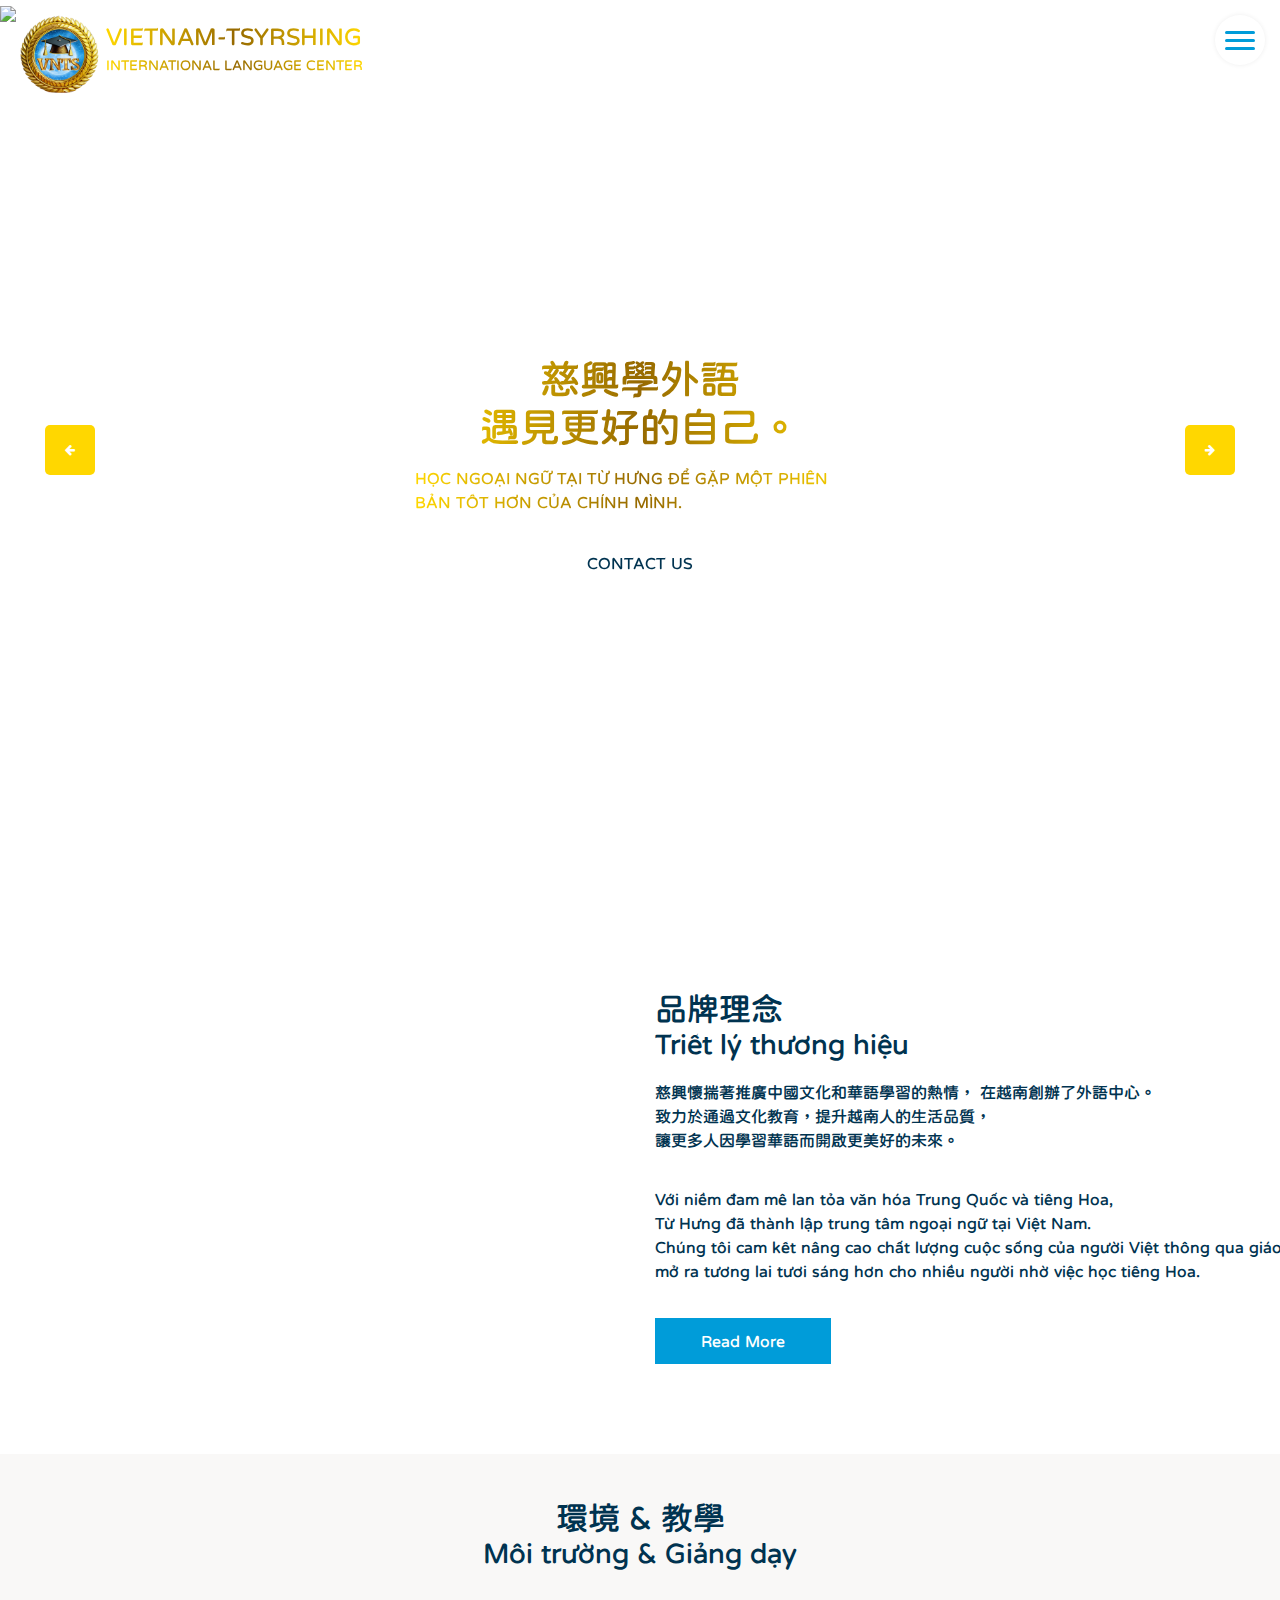
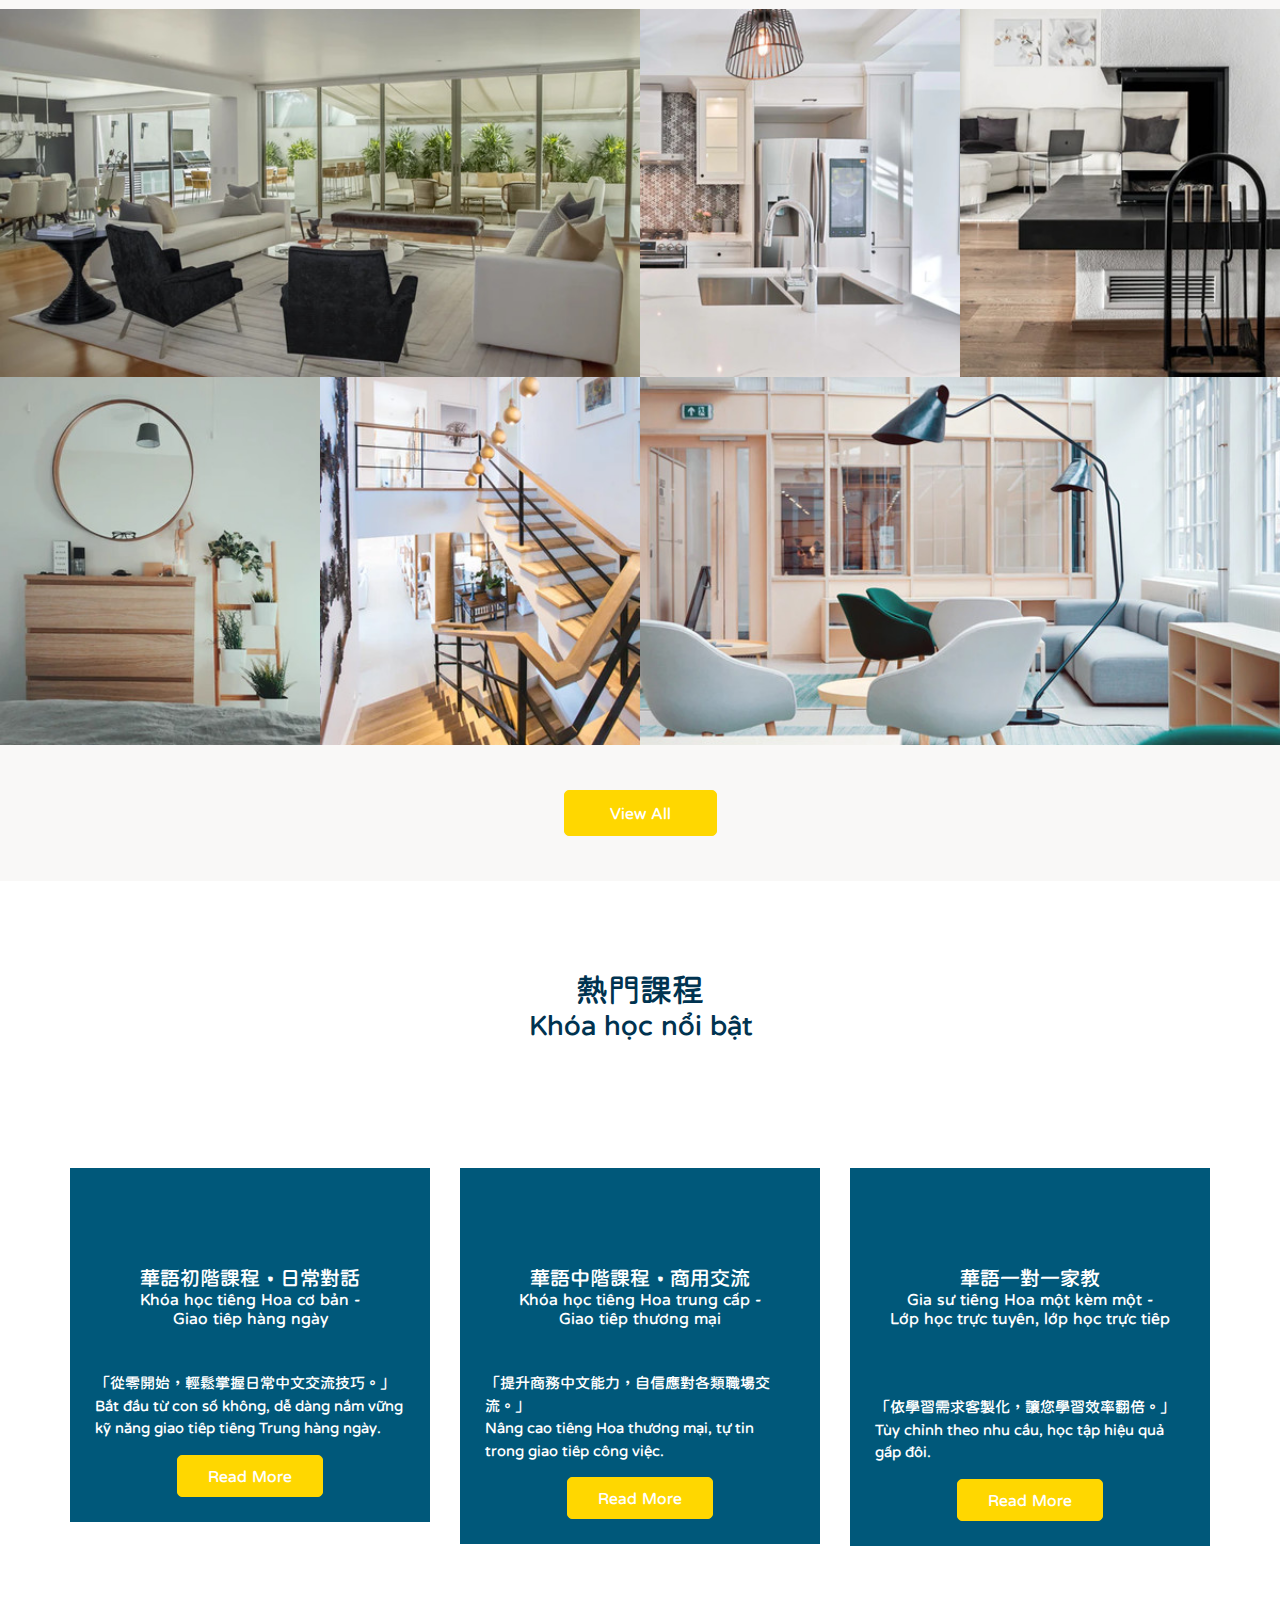
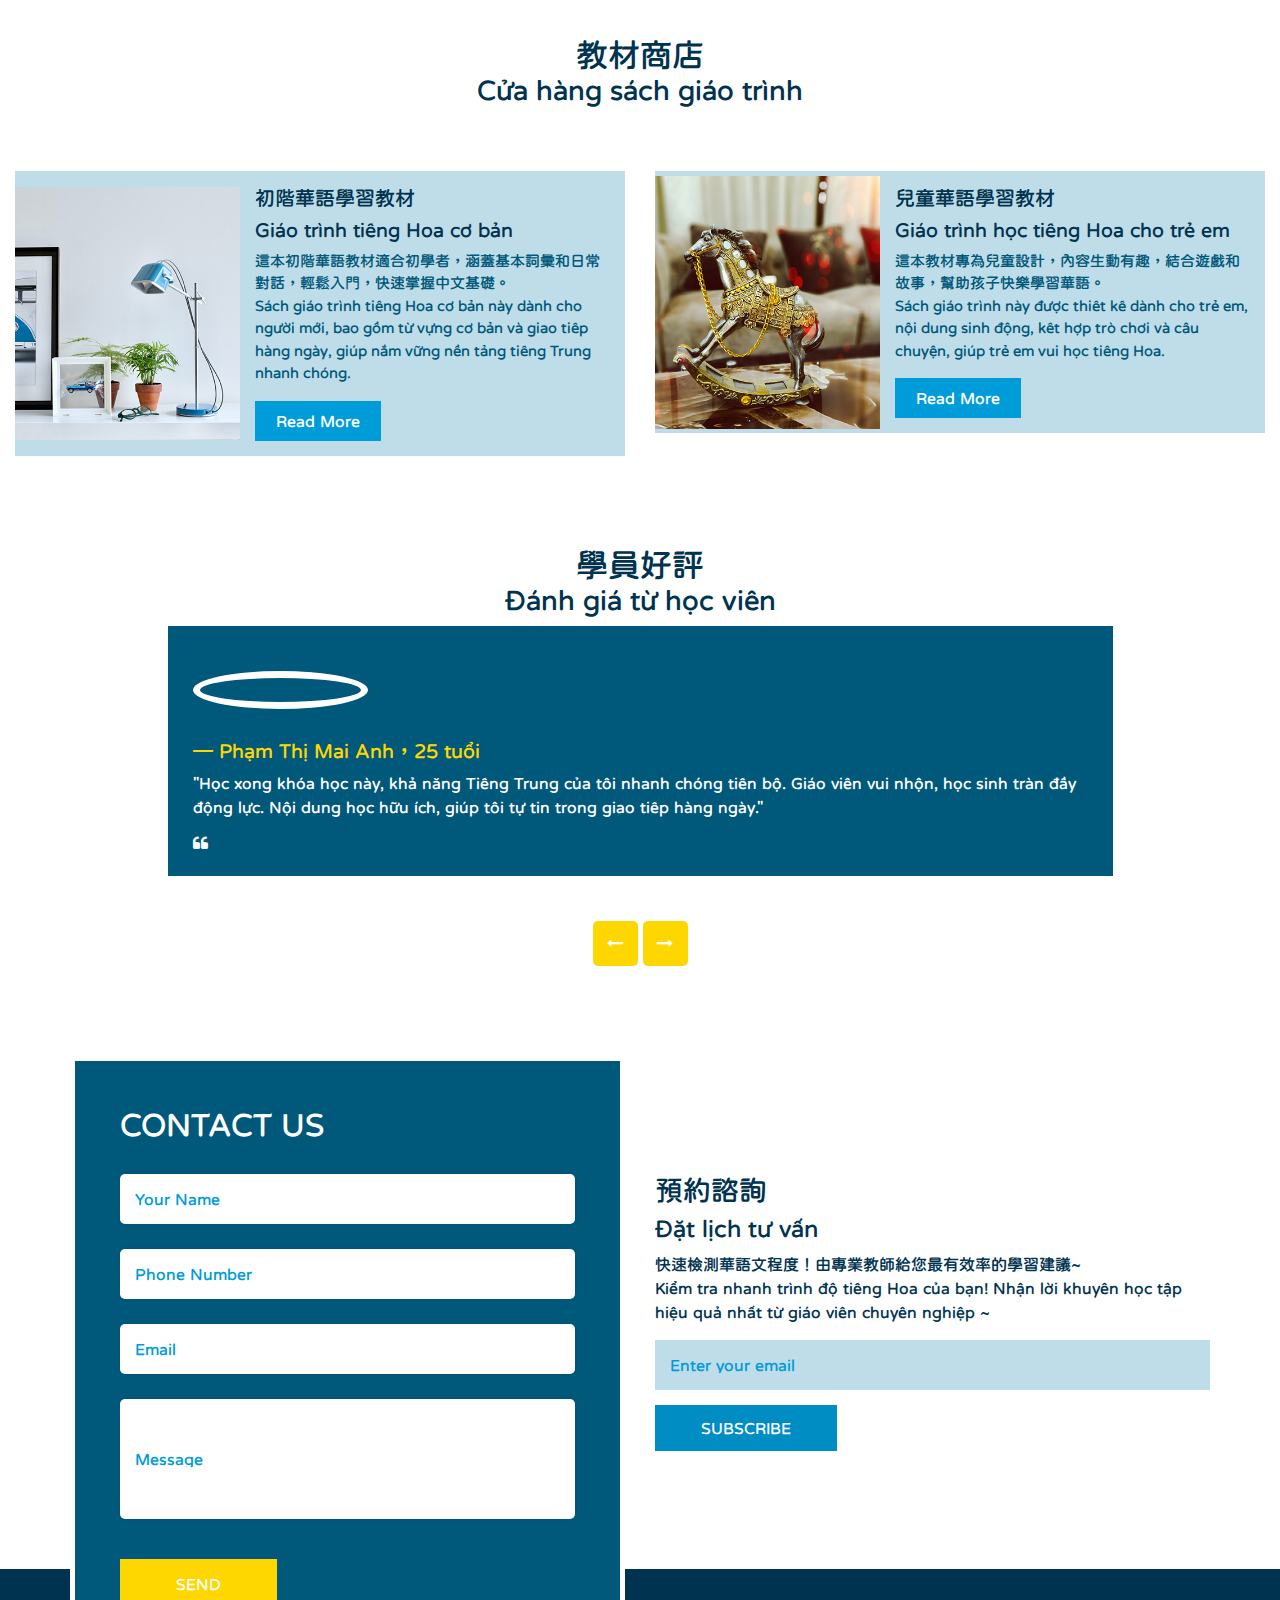
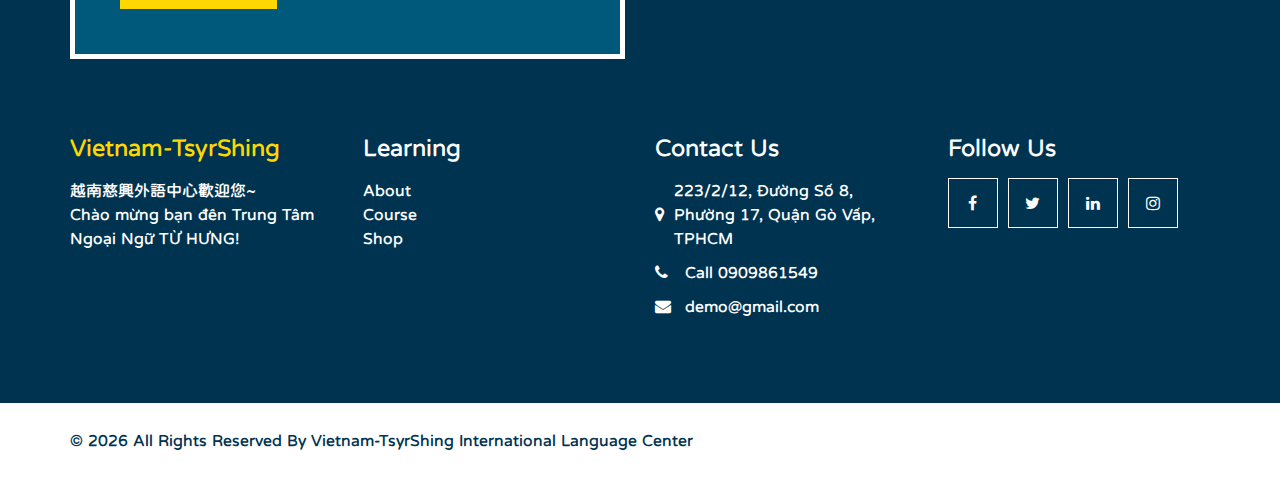
==== index.html @ bef3c36b "first version" ====
<!DOCTYPE html>
<html>

<head>
  <!-- Basic -->
  <meta charset="utf-8" />
  <meta http-equiv="X-UA-Compatible" content="IE=edge,chrome=1" />
  <!-- Mobile Metas -->
  <meta name="viewport" content="width=device-width, initial-scale=1.0" />
  <!-- Site Metas -->
  <meta name="keywords" content="" />
  <meta name="description" content="" />
  <meta name="author" content="" />
  <link rel="icon" href="img-vn/favicon.png" type="image/gif" />

  <title>Vietnam-TsyrShing</title>

  <!-- bootstrap core css -->
  <link rel="stylesheet" type="text/css" href="css/bootstrap.css" />

  <!-- fonts style -->
  <link href="https://fonts.googleapis.com/css?family=Poppins:400,600,700&display=swap" rel="stylesheet" />
  <link rel="preconnect" href="https://fonts.googleapis.com">
  <link rel="preconnect" href="https://fonts.gstatic.com" crossorigin>
  <link href="https://fonts.googleapis.com/css2?family=LXGW+WenKai+TC&display=swap" rel="stylesheet">

  <!-- lightbox Gallery-->
  <link rel="stylesheet" href="css/ekko-lightbox.css" />

  <!-- font awesome style -->
  <link href="css/font-awesome.min.css" rel="stylesheet" />
  <!-- Custom styles for this template -->
  <link href="css/style.css" rel="stylesheet" />
  <!-- responsive style -->
  <link href="css/responsive.css" rel="stylesheet" />
</head>

<body>
  <!-- header section strats -->
  <header class="header_section">
    <div class="container-fluid">
      <nav class="navbar navbar-expand-lg custom_nav-container">
          <img src="img-vn/favicon.png" style="width: 90px;">
          <div class="logo-container">
            <a class="navbar-brand gold-text" href="index.html">
              <span>
                Vietnam-TsyrShing
              </span>
              <p >International Language Center</p>
            </a>
          </div>
        <div>
          <div class="custom_menu-btn">
            <button onclick="openNav()">
              <span class="s-1"></span>
              <span class="s-2"></span>
              <span class="s-3"></span>
            </button>
            <div id="myNav" class="overlay">
              <div class="overlay-content">
                <a href="index.html">Home</a>
                <a href="about.html">About</a>
                <a href="course.html">Course</a>
                <a href="shop.html">Shop</a>
                <a href="gallery.html">Gallery</a>
              </div>
            </div>
          </div>
        </div>
      </nav>
    </div>
  </header>
  <!-- end header section -->

  <!-- slider section -->
  <section class="slider_section position-relative">
    <div id="customCarousel1" class="carousel slide" data-ride="carousel">
      <div class="carousel-inner">
        <div class="carousel-item active">
          <div class="img_container">
            <div class="img-box-fit">
              <img src="../Vietnam/img-vn/home/522.png" style="object-fit: cover;width: 100%; height: auto;position: center top;">
            </div>
          </div>
        </div>
        <div class="carousel-item">
          <div class="img_container">
            <div class="img-box-fit">
              <img src="../Vietnam/img-vn/home/Three-outstanding-people-smile-confidently-Chinese-style-background.png" style="object-fit: cover;width: 100%; height: auto;position: center top;">
            </div>
          </div>
        </div>
        <div class="carousel-item">
          <div class="img_container">
            <div class="img-box-fit">
              <img src="../Vietnam/img-vn/home/A-girl-with-open-arms-and-a-happy-smile-looking-up-at-the-sky.jpg" style="object-fit: cover;width: 100%; height: auto;position: center top;">
            </div>
          </div>
        </div>
      </div>
      <div class="carousel_btn_box">
        <a class="carousel-control-prev" href="#customCarousel1" role="button" data-slide="prev">
          <i class="fa fa-arrow-left" aria-hidden="true"></i>
          <span class="sr-only">Previous</span>
        </a>
        <a class="carousel-control-next" href="#customCarousel1" role="button" data-slide="next">
          <i class="fa fa-arrow-right" aria-hidden="true"></i>
          <span class="sr-only">Next</span>
        </a>
      </div>
    </div>
    <div class="detail-box container">
      <div class="col-md-8 col-lg-6 mx-auto">
        <div class="inner_detail-box">
          <h1 class="gold-text">
            慈興學外語 <br>
            遇見更好的自己。
          </h1>
          <p class="gold-text">
            Học ngoại ngữ tại Từ Hưng để gặp một phiên bản tốt hơn của chính mình.
          </p>
          <div>
            <a href="" class="slider-link">
              CONTACT US
            </a>
          </div>
        </div>
      </div>
    </div>
  </section>
  <!-- end slider section -->

  <!-- about section -->

  <section class="about_section layout_padding ">
    <div class="container">
      <div class="row">
        <div class="col-md-6">
          <div class="img-box">
            <img src="../Vietnam/img-vn/home/Professional-teaching-staff.jpg" alt="">
          </div>
        </div>
        <div class="col-md-6">
          <div class="detail-box">
            <div class="heading_container">
              <h2>
                品牌理念
              </h2>
              <h3 class="center">
                Triết lý thương hiệu
              </h3>
            </div>
            <p>
              慈興懷揣著推廣中國文化和華語學習的熱情， 在越南創辦了外語中心。<br>
              致力於通過文化教育，提升越南人的生活品質， <br>
              讓更多人因學習華語而開啟更美好的未來。
            </p>
            <p>
              Với niềm đam mê lan tỏa văn hóa Trung Quốc và tiếng Hoa, <br>
              Từ Hưng đã thành lập trung tâm ngoại ngữ tại Việt Nam. <br>
              Chúng tôi cam kết nâng cao chất lượng cuộc sống của người Việt thông qua giáo dục văn hóa, <br>
              mở ra tương lai tươi sáng hơn cho nhiều người nhờ việc học tiếng Hoa.
            </p>
            <a href="../Vietnam/about.html">
              Read More
            </a>
          </div>
        </div>
      </div>
    </div>
  </section>

  <!-- end about section -->

  <!-- gallery section -->

  <div class="gallery_section layout_padding2">
    <div class="container-fluid">
      <div class="heading_container heading_center">
        <h2>
          環境 & 教學
        </h2>
        <h3 class="center">
          Môi trường & Giảng dạy
        </h3>
      </div>
      <div class="row">
        <div class=" col-sm-8 col-md-6 px-0">
          <div class="img-box">
            <img src="images/g1.jpg" alt="">
            <a href="images/g1.jpg" data-toggle="lightbox" data-gallery="gallery">
              <i class="fa fa-picture-o" aria-hidden="true"></i>
            </a>
          </div>
        </div>
        <div class="col-sm-4 col-md-3 px-0">
          <div class="img-box">
            <img src="images/g2.jpg" alt="">
            <a href="images/g2.jpg" data-toggle="lightbox" data-gallery="gallery">
              <i class="fa fa-picture-o" aria-hidden="true"></i>
            </a>
          </div>
        </div>
        <div class="col-sm-6 col-md-3 px-0">
          <div class="img-box">
            <img src="images/g3.jpg" alt="">
            <a href="images/g3.jpg" data-toggle="lightbox" data-gallery="gallery">
              <i class="fa fa-picture-o" aria-hidden="true"></i>
            </a>
          </div>
        </div>
        <div class="col-sm-6 col-md-3 px-0">
          <div class="img-box">
            <img src="images/g4.jpg" alt="">
            <a href="images/g4.jpg" data-toggle="lightbox" data-gallery="gallery">
              <i class="fa fa-picture-o" aria-hidden="true"></i>
            </a>
          </div>
        </div>
        <div class="col-sm-4 col-md-3 px-0">
          <div class="img-box">
            <img src="images/g5.jpg" alt="">
            <a href="images/g5.jpg" data-toggle="lightbox" data-gallery="gallery">
              <i class="fa fa-picture-o" aria-hidden="true"></i>
            </a>
          </div>
        </div>
        <div class="col-sm-8 col-md-6 px-0">
          <div class="img-box">
            <img src="images/g6.jpg" alt="">
            <a href="images/g6.jpg" data-toggle="lightbox" data-gallery="gallery">
              <i class="fa fa-picture-o" aria-hidden="true"></i>
            </a>
          </div>
        </div>
      </div>
      <div class="btn-box">
        <a href="">
          View All
        </a>
      </div>
    </div>
  </div>

  <!-- end gallery section -->


  <!-- course section -->

  <section class="course_section layout_padding">
    <div class="container">
      <div class="heading_container heading_center">
        <h2>
          熱門課程
        </h2>
        <h3 class="center">
          Khóa học nổi bật
        </h3>
      </div>
      <div class="row">
        <div class="col-md-6 col-lg-4 mx-auto">
          <div class="box">
            <div class="img-box">
              <img src="../Vietnam/img-vn/course/first-degree-course-square.jpg" alt="">
            </div>
            <div class="detail-box">
              <h5>
                華語初階課程‧日常對話
              </h5>
              <h6>
                Khóa học tiếng Hoa cơ bản - <br>
                Giao tiếp hàng ngày
              </h6><br>
              <p>
                「從零開始，輕鬆掌握日常中文交流技巧。」<br>
                Bắt đầu từ con số không, dễ dàng nắm vững kỹ năng giao tiếp tiếng Trung hàng ngày.
              </p>
              <a href="../Vietnam/course.html">
                Read More
              </a>
            </div>
          </div>
        </div>
        <div class="col-md-6 col-lg-4 mx-auto">
          <div class="box">
            <div class="img-box">
              <img src="../Vietnam/img-vn/course/intermediate-class-square.jpg" alt="">
            </div>
            <div class="detail-box">
              <h5>
                華語中階課程‧商用交流
              </h5>
              <h6>
                Khóa học tiếng Hoa trung cấp - <br>
                Giao tiếp thương mại
              </h6><br>
              <p>
                「提升商務中文能力，自信應對各類職場交流。」<br>
                Nâng cao tiếng Hoa thương mại, tự tin trong giao tiếp công việc.
              </p>
              <a href="../Vietnam/course.html">
                Read More
              </a>
            </div>
          </div>
        </div>
        <div class="col-md-6 col-lg-4 mx-auto">
          <div class="box">
            <div class="img-box">
              <img src="../Vietnam/img-vn/course/Home-schooling-square.jpg" alt="">
            </div>
            <div class="detail-box">
              <h5>
                華語一對一家教
              </h5>
              <h6>
                Gia sư tiếng Hoa một kèm một - <br>
                Lớp học trực tuyến, lớp học trực tiếp
              </h6><br><br>
              <p>
                「依學習需求客製化，讓您學習效率翻倍。」<br>
                Tùy chỉnh theo nhu cầu, học tập hiệu quả gấp đôi.
              </p>
              <a href="../Vietnam/course.html">
                Read More
              </a>
            </div>
          </div>
        </div>
      </div>
    </div>

  </section>

  <!-- end course section -->



  <!-- shop section -->

  <section class="shop_section ">
    <div class="container-fluid">
      <div class="heading_container">
        <h2>
          教材商店
        </h2>
        <h3 class="center">
          Cửa hàng sách giáo trình
        </h3>
      </div>
      <div class="row">
        <div class="col-lg-6 ">
          <div class="box">
            <div class="img-box">
              <img src="images/b1.jpg" alt="">
            </div>
            <div class="detail-box">
              <h5>
                初階華語學習教材
              </h5>
              <h5>
                Giáo trình tiếng Hoa cơ bản
              </h5>
              <p>
                這本初階華語教材適合初學者，涵蓋基本詞彙和日常對話，輕鬆入門，快速掌握中文基礎。<br>
                Sách giáo trình tiếng Hoa cơ bản này dành cho người mới, bao gồm từ vựng cơ bản và giao tiếp hàng ngày, 
                giúp nắm vững nền tảng tiếng Trung nhanh chóng.
              </p>
              <a href="">
                Read More
              </a>
            </div>
          </div>
        </div>
        <div class="col-lg-6 ">
          <div class="box">
            <div class="img-box">
              <img src="images/b2.jpg" alt="">
            </div>
            <div class="detail-box">
              <h5>
                兒童華語學習教材
              </h5>
              <h5>
                Giáo trình học tiếng Hoa cho trẻ em
              </h5>
              <p>
                這本教材專為兒童設計，內容生動有趣，結合遊戲和故事，幫助孩子快樂學習華語。<br>
                Sách giáo trình này được thiết kế dành cho trẻ em, nội dung sinh động, 
                kết hợp trò chơi và câu chuyện, giúp trẻ em vui học tiếng Hoa.
              </p>
              <a href="">
                Read More
              </a>
            </div>
          </div>
        </div>
      </div>
    </div>
  </section>

  <!-- end shop section -->

  <!-- client section -->

  <section class="client_section layout_padding">
    <div class="container">
      <div class="heading_container">
        <h2>
          學員好評
        </h2>
        <h3 class="center">
          Đánh giá từ học viên
        </h3>
      </div>
      <div id="carouselExample2Controls" class="carousel slide" data-ride="carousel">
        <div class="carousel-inner">
          <div class="carousel-item active">
            <div class="row">
              <div class="col-md-11 col-lg-10 mx-auto">
                <div class="box">
                  <div class="img-box">
                    <img src="../Vietnam/img-vn/home/a-25-year-old-Asian-man-wearing-sunglasses-wearing-casual-shirt-side-face-slightly-looking-far-away.jpg" alt="" />
                  </div>
                  <div class="detail-box">
                    <div class="name">
                      <h6>
                        — Phạm Thị Mai Anh，25 tuổi
                      </h6>
                    </div>
                    <p>
                      "Học xong khóa học này, khả năng Tiếng Trung của tôi nhanh chóng tiến bộ. Giáo viên vui nhộn,
                      học sinh tràn đầy động lực. Nội dung học hữu ích, giúp tôi tự tin trong giao tiếp hàng ngày."
                    </p>
                    <i class="fa fa-quote-left" aria-hidden="true"></i>
                  </div>
                </div>
              </div>
            </div>
          </div>
          <div class="carousel-item">
            <div class="row">
              <div class="col-md-11 col-lg-10 mx-auto">
                <div class="box">
                  <div class="img-box">
                    <img src="../Vietnam/img-vn/home/31-year-old Asian-woman-wearing-glasses-full-body-business-image.jpg" alt="" />
                  </div>
                  <div class="detail-box">
                    <div class="name">
                      <h6>
                        — Trần Bảo Ngọc，31tuổi
                      </h6>
                    </div>
                    <p>
                      "Khóa học Tiếng Trung giúp tôi tiến bộ đáng kể. Giáo viên hài hước,tạo ra không khí học tập tích cực. 
                      Nội dung học sâu sắc và dễ hiểu,mang lại sự tự tin trong việc sử dụng Tiếng Trung hàng ngày."
                    </p>
                    <i class="fa fa-quote-left" aria-hidden="true"></i>
                  </div>
                </div>
              </div>
            </div>
          </div>
          <div class="carousel-item">
            <div class="row">
              <div class="col-md-11 col-lg-10 mx-auto">
                <div class="box">
                  <div class="img-box">
                    <img src="images/client.jpg" alt="" />
                  </div>
                  <div class="detail-box">
                    <div class="name">
                      <h6>
                        — Võ Minh Tuấn，21tuổi
                      </h6>
                    </div>
                    <p>
                      "Khóa học Tiếng Trung đã nâng cao kỹ năng ngôn ngữ của tôi. Giáo viên sống động,
                      làm cho mỗi buổi học trở nên thú vị. Nội dung học thiết thực, hỗ trợ tốt trong công việc và cuộc sống."
                    </p>
                    <i class="fa fa-quote-left" aria-hidden="true"></i>
                  </div>
                </div>
              </div>
            </div>
          </div>
        </div>
        <div class="carousel_btn-container">
          <a class="carousel-control-prev" href="#carouselExample2Controls" role="button" data-slide="prev">
            <i class="fa fa-long-arrow-left" aria-hidden="true"></i>
            <span class="sr-only">Previous</span>
          </a>
          <a class="carousel-control-next" href="#carouselExample2Controls" role="button" data-slide="next">
            <i class="fa fa-long-arrow-right" aria-hidden="true"></i>
            <span class="sr-only">Next</span>
          </a>
        </div>
      </div>
    </div>
  </section>

  <!-- end client section -->

  <!-- contact section -->
  <section class="contact_section  ">
    <div class="container">
      <div class="row">
        <div class="col-md-7 col-lg-6 ">
          <div class="form_container">
            <div class="heading_container ">
              <h2>
                Contact Us
              </h2>
            </div>
            <form action="">
              <div>
                <input type="text" placeholder="Your Name" />
              </div>
              <div>
                <input type="text" placeholder="Phone Number" />
              </div>
              <div>
                <input type="email" placeholder="Email" />
              </div>
              <div>
                <input type="text" class="message-box" placeholder="Message" />
              </div>
              <div class="btn_box">
                <button>
                  SEND
                </button>
              </div>
            </form>
          </div>
        </div>
        <div class="col-md-5 col-lg-6">
          <div class="subscribe-box">
            <h3>
              預約諮詢
            </h3>
            <h4 class="center">
              Đặt lịch tư vấn
            </h4>
            <p>
              快速檢測華語文程度！由專業教師給您最有效率的學習建議~<br>
              Kiểm tra nhanh trình độ tiếng Hoa của bạn! Nhận lời khuyên học tập hiệu quả nhất từ giáo viên chuyên nghiệp ~
            </p>
            <form action="">
              <input type="email" placeholder="Enter your email">
              <button>
                Subscribe
              </button>
            </form>
          </div>
        </div>
      </div>
    </div>
  </section>
  <!-- end contact section -->

  <!-- info section -->
  <section class="info_section ">
    <div class="container">
      <div class="row info_main_row">
        <div class="col-md-6 col-lg-3">
          <div class="info_insta">
            <h4>
              <a href="index.html" class="navbar-brand m-0 p-0">
                <span>
                  Vietnam-TsyrShing
                </span>
              </a>
            </h4>
            <p class="mb-0">
              越南慈興外語中心歡迎您~
            </p>
            <p class="mb-0">
              Chào mừng bạn đến Trung Tâm Ngoại Ngữ TỪ HƯNG!
            </p>
          </div>
        </div>
        <div class="col-md-6 col-lg-3">
          <div class="info_detail">
            <h4>
              Learning
            </h4>
            <a href="../Vietnam/about.html">
              <span>
                About
              </span>
            </a><br>
            <a href="../Vietnam/course.html">
              <span>
                Course
              </span>
            </a><br>
            <a href="../Vietnam/shop.html">
              <span>
                Shop
              </span>
            </a>
          </div>
        </div>
        <div class="col-md-6 col-lg-3">
          <h4>
            Contact Us
          </h4>
          <div class="info_contact">
            <a href="">
              <i class="fa fa-map-marker" aria-hidden="true"></i>
              <span>
                223/2/12, Đường Số 8, Phường 17, Quận Gò Vấp, TPHCM
              </span>
            </a>
            <a href="">
              <i class="fa fa-phone" aria-hidden="true"></i>
              <span>
                Call 0909861549
              </span>
            </a>
            <a href="">
              <i class="fa fa-envelope"></i>
              <span>
                demo@gmail.com
              </span>
            </a>
          </div>
        </div>
        <div class="col-md-6 col-lg-3">
          <h4>
            Follow Us
          </h4>
          <div class="social_box">
            <a href="">
              <i class="fa fa-facebook" aria-hidden="true"></i>
            </a>
            <a href="">
              <i class="fa fa-twitter" aria-hidden="true"></i>
            </a>
            <a href="">
              <i class="fa fa-linkedin" aria-hidden="true"></i>
            </a>
            <a href="">
              <i class="fa fa-instagram" aria-hidden="true"></i>
            </a>
          </div>
        </div>
      </div>
    </div>
  </section>

  <!-- end info_section -->


  <!-- footer section -->
  <footer class="footer_section">
    <div class="container">
      <p>
        &copy; <span id="displayYear"></span> All Rights Reserved By Vietnam-TsyrShing International Language Center
      </p>
    </div>
  </footer>
  <!-- footer section -->


  <!-- jQery -->
  <script src="js/jquery-3.4.1.min.js"></script>
  <!-- bootstrap js -->
  <script src="js/bootstrap.js"></script>
  <!-- lightbox Gallery-->
  <script src="js/ekko-lightbox.min.js"></script>
  <!-- custom js -->
  <script src="js/custom.js"></script>

</body>

</html>
---- css/style.css ----
/* fonts import */
@font-face {
  font-family: "Bakudai-Bold"; /* 给字体取一个名称 */
  src: url('../fonts/Bakudai-Bold.woff') format('woff'); /* 指定字体文件路径和格式 */
  font-weight: normal; /* 字体权重 */
  font-style: normal; /* 字体样式 */
}

@font-face {
  font-family: "YuPearl-SemiBold"; /* 给字体取一个名称 */
  src: url('../fonts/YuPearl-SemiBold.woff') format('woff'); /* 指定字体文件路径和格式 */
  font-weight: normal; /* 字体权重 */
  font-style: normal; /* 字体样式 */
}

body {
  font-family: "YuPearl-SemiBold","Poppins", sans-serif;
  color: #003350;
  background-color: #ffffff;
  overflow-x: hidden;
}

.layout_padding {
  padding: 90px 0;
}

.layout_padding2 {
  padding: 45px 0;
}

.layout_padding2-top {
  padding-top: 45px;
}

.layout_padding2-bottom {
  padding-bottom: 45px;
}

.layout_padding-top {
  padding-top: 90px;
}

.layout_padding-bottom {
  padding-bottom: 90px;
}

.long_section {
  margin-left: 45px;
  margin-right: 45px;
  padding-left: 15px;
  padding-right: 15px;
}

.heading_container {
  display: -webkit-box;
  display: -ms-flexbox;
  display: flex;
  -webkit-box-orient: vertical;
  -webkit-box-direction: normal;
      -ms-flex-direction: column;
          flex-direction: column;
  -webkit-box-align: start;
      -ms-flex-align: start;
          align-items: flex-start;
  font-family: "YuPearl-SemiBold", "octin sports", sans-serif;
}

.heading_container h2 {
  position: relative;
  font-weight: bold;
  text-transform: uppercase;
  margin: 0;
}

.heading_container.heading_center {
  -webkit-box-align: center;
      -ms-flex-align: center;
          align-items: center;
  text-align: center;
}

h1,
h2 {
  font-family: "YuPearl-SemiBold", "octin sports", sans-serif;
}


/* nav */
.logo-container {
  display: flex;
  flex-direction: column; /* 让子元素纵向排列 */
  align-items: left;      /* 让子元素水平居中 */
  width: fit-content;     /* 自动适应内容宽度 */
  margin-left: 1px;         /* 让父容器水平居中 */
}

    /* 子元素的样式 */
.container img,
.container .navbar-brand,
.container p {
  width: 100%;
  text-align: left; /* 让文本在宽度内居中 */
  
}

    /* 额外样式 */
.navbar-brand span {
  display: inline-block; /* 让文字内联块显示 */
}

/* 金色字體漸層樣式 */
.gold-text{
  background: linear-gradient(to right, gold, #966900, gold);
      -webkit-background-clip: text; /*将背景裁剪到文本区域，仅在文本部分显示背景。*/
      -webkit-text-fill-color: transparent; /*设置文本填充颜色为透明，使背景渐变可以通过文本显示出来。*/
      background-size: 100%;
      background-clip: text;
      text-emphasis-color: transparent;
  /* color: gold; */
  text-transform: uppercase;
  font-weight: 700;
}

 

/*header section*/
.header_section {
  position: absolute;
  top: 0;
  width: 100%;
  z-index: 9;
}

.header_section .nav_container {
  margin: 0 auto;
}

.header_section.innerpage_header {
  position: relative;
  background: #00587a;
  padding: 10px 0;
}

.custom_nav-container {
  padding: 10px 0;
}

.custom_menu-btn {
  position: fixed;
  right: 15px;
  top: 15px;
  width: 50px;
  height: 50px;
}

.custom_menu-btn::before {
  content: "";
  position: absolute;
  top: 0;
  right: 0;
  width: 100%;
  height: 100%;
  background-color: white;
  -webkit-box-shadow: 0 0 5px 0 rgba(255, 10, 10, 0.07);
          box-shadow: 0 0 5px 0 rgba(0, 0, 0, 0.07);
  z-index: 7;
  border-radius: 100%;
  -webkit-transition: all .3s;
  transition: all .3s;
}

.custom_menu-btn.menu_btn-style::before {
  width: 100vh;
  height: 100vh;
  background-color: #00587a;
  -webkit-transform: scale(5);
          transform: scale(5);
  border-radius: 0;
}

.custom_menu-btn button {
  width: 50px;
  height: 50px;
  outline: none;
  border: none;
  border-radius: 100%;
  display: -webkit-box;
  display: -ms-flexbox;
  display: flex;
  -webkit-box-orient: vertical;
  -webkit-box-direction: normal;
      -ms-flex-direction: column;
          flex-direction: column;
  -webkit-box-align: center;
      -ms-flex-align: center;
          align-items: center;
  -webkit-box-pack: center;
      -ms-flex-pack: center;
          justify-content: center;
  background-color: transparent;
  position: relative;
  z-index: 999;
  margin: 0;
}

.custom_menu-btn button span {
  display: block;
  width: 30px;
  height: 3px;
  background-color: #009cd9;
  margin: 2.5px 0;
  -webkit-transition: all 0.3s;
  transition: all 0.3s;
  border-radius: 15px;
}

.custom_menu-btn .s-2 {
  -webkit-transition: all 0.1s;
  transition: all 0.1s;
}

.menu_btn-style button span {
  background-color: #ffffff;
}

.menu_btn-style button .s-1 {
  -webkit-transform: rotate(45deg) translate(6px, 6px);
          transform: rotate(45deg) translate(6px, 6px);
}

.menu_btn-style button .s-2 {
  -webkit-transform: translateX(100px);
          transform: translateX(100px);
}

.menu_btn-style button .s-3 {
  -webkit-transform: rotate(-45deg) translate(5px, -5px);
          transform: rotate(-45deg) translate(5px, -5px);
}

.overlay {
  height: 100%;
  width: 0;
  position: fixed;
  top: 0;
  left: 0;
  overflow-x: hidden;
  -webkit-transition: 0.5s;
  transition: 0.5s;
  z-index: 9;
}

.overlay .closebtn {
  position: absolute;
  top: 0;
  right: 30px;
  font-size: 60px;
}

.overlay a {
  padding: 0px;
  text-decoration: none;
  font-size: 22px;
  color: #ffffff;
  display: block;
  -webkit-transition: 0.3s;
  transition: 0.3s;
  margin-bottom: 15px;
  text-transform: uppercase;
  font-weight: 600;
  opacity: 0;
}

.overlay a:hover {
  color: gold;
}

.overlay-content {
  position: relative;
  top: 30%;
  width: 100%;
  text-align: center;
  margin-top: 30px;
  z-index: 99;
}

.menu_width {
  width: 100%;
}

.menu_width.overlay a {
  opacity: 1;
}

a,
a:hover,
a:focus {
  text-decoration: none;
}

a:hover,
a:focus {
  color: initial;
}

.btn,
.btn:focus {
  outline: none !important;
  -webkit-box-shadow: none;
          box-shadow: none;
}

.navbar-brand span{
  font-size: 24px;
  font-weight: 700;
  color: gold;
}

.navbar-brand p {
  font-size: 14px;
  font-weight: 700;
  color: gold;
}

/*end header section*/
/* slider section */
.slider_section {
  min-height: 100vh;
  -webkit-box-flex: 1;
      -ms-flex: 1;
          flex: 1;
  display: -webkit-box;
  display: -ms-flexbox;
  display: flex;
  -webkit-box-align: center;
      -ms-flex-align: center;
          align-items: center;
  position: relative;
  text-align: center;
  padding: 115px 0 75px 0;
}

.slider_section #customCarousel1 {
  position: absolute;
  top: 0;
  left: 0;
  width: 100%;
  height: 100%;
  overflow: hidden;
}

.slider_section #customCarousel1 .carousel-inner,
.slider_section #customCarousel1 .carousel-item,
.slider_section #customCarousel1 .img_container {
  height: 100%;
}

.slider_section #customCarousel1 .img_container {
  display: -webkit-box;
  display: -ms-flexbox;
  display: flex;
  -webkit-box-pack: start;
      -ms-flex-pack: start;
          justify-content: flex-start;
  -webkit-box-align: start;
      -ms-flex-align: start;
          align-items: flex-start;
}

.slider_section .detail-box {
  position: relative;
  width: 100%;
  z-index: 4;
}

.slider_section .detail-box .inner_detail-box {
  background-color: rgba(255, 255, 255, 0.7);
  color: linear-gradient(to right,gold, #b20000);
  padding: 45px;
  border-radius: 5px;
  
}

.slider_section .detail-box h1 {
  font-weight: bold;
  text-transform: uppercase;
}

.slider_section .detail-box p {
  margin-top: 15px;
}

.slider_section .detail-box .slider-link {
  display: inline-block;
  padding: 10px 45px;
  background-color: #ffffff;
  color: #003350;
  border-radius: 5px;
  border: 1px solid #ffffff;
  -webkit-transition: all .2s;
  transition: all .2s;
  margin-top: 10px;
}

.slider_section .detail-box .slider-link:hover {
  background-color: transparent;
  color: #ffffff;
}

.slider_section .img-box img {
  min-width: 100%;
  min-height: 100%;
}

.slider_section .img-box::before {
  content: "";
  position: absolute;
  top: 0;
  left: 0;
  width: 100%;
  height: 100%;
}

.slider_section .carousel-control-prev,
.slider_section .carousel-control-next {
  width: 50px;
  height: 50px;
  z-index: 5;
  opacity: 1;
  border-radius: 5px;
  font-size: 12px;
  background-color: gold;
  color: white;
  -webkit-transform: translateY(-50%);
          transform: translateY(-50%);
}

.slider_section .carousel-control-prev {
  left: 45px;
  top: 50%;
}

.slider_section .carousel-control-next {
  right: 45px;
  top: 50%;
}

.about_section .row {
  -webkit-box-align: center;
      -ms-flex-align: center;
          align-items: center;
          white-space: nowrap;
         
}

.about_section .img-box img {
  width: 70%;
  box-shadow:5px 8px 2px rgba(57, 56, 56, 0.3); 
}

.about_section .img-box img:hover {
  width: 73%;
  -webkit-transition: all .4s;
  transition: all .4s;
}

.about_section .detail-box p {
  margin-top: 10px;
  margin-bottom: 35px;
  /* margin-left: 20px; */

}

.about_section .detail-box a {
  display: inline-block;
  padding: 10px 45px;
  background-color: #009cd9;
  color: #ffffff;
  border-radius: 0;
  border: 1px solid #009cd9;
  -webkit-transition: all .2s;
  transition: all .2s;
}

.about_section .detail-box a:hover {
  background-color: transparent;
  color: #009cd9;
  
}

.about_section .about_description:hover {
  display: block;
  padding: 10px 20px;
  margin-right: 10px;
  color: #ffffff;
  border-radius: 5px;
  /* border: 1px solid #009cd9; */
  -webkit-transition: all .400s;
  transition: all .400s;
  white-space: nowrap;
}

.about_section .about_description:hover {
  background-color: #00587a;
  color: #ffffff;
  white-space: nowrap;
}

.gallery_section {
  background-color: #f9f8f7;
}

.gallery_section .heading_container {
  margin-bottom: 30px;
}

.gallery_section .row {
  -webkit-box-align: stretch;
      -ms-flex-align: stretch;
          align-items: stretch;
}

.gallery_section .img-box {
  display: -webkit-box;
  display: -ms-flexbox;
  display: flex;
  overflow: hidden;
  position: relative;
}

.gallery_section .img-box img {
  min-width: 100%;
  min-height: 100%;
}

.gallery_section .img-box a {
  display: -webkit-box;
  display: -ms-flexbox;
  display: flex;
  position: absolute;
  opacity: 0;
  -webkit-box-align: center;
      -ms-flex-align: center;
          align-items: center;
  -webkit-box-pack: center;
      -ms-flex-pack: center;
          justify-content: center;
  width: 55px;
  height: 55px;
  border-radius: 100%;
  background-color: gold;
  top: 50%;
  left: 50%;
  -webkit-transform: translate(-50%, -50%);
          transform: translate(-50%, -50%);
  -webkit-transition: opacity 0.9s;
  transition: opacity 0.9s;
  color: #ffffff;
  font-size: 24px;
}

.gallery_section .img-box::before {
  content: "";
  position: absolute;
  top: 0;
  left: 0;
  width: 100%;
  height: 100%;
  background: rgba(0, 51, 80, 0.85);
  -webkit-transition: all 0.7s;
  transition: all 0.7s;
  -webkit-transform: translateY(100%);
          transform: translateY(100%);
}

.gallery_section .img-box:hover::before {
  -webkit-transform: translateY(0);    /* translate：位移，Y 軸移動，原始值為0*/
          transform: translateY(0);
}

.gallery_section .img-box:hover a {
  opacity: 1;
}

.gallery_section .btn-box {
  display: -webkit-box;
  display: -ms-flexbox;
  display: flex;
  -webkit-box-pack: center;
      -ms-flex-pack: center;
          justify-content: center;
  margin-top: 45px;
}

.gallery_section .btn-box a {
  display: inline-block;
  padding: 10px 45px;
  background-color: gold;
  color: #ffffff;
  border-radius: 5px;
  border: 1px solid gold;
  -webkit-transition: all .2s;
  transition: all .2s;
}

.gallery_section .btn-box a:hover {
  background-color: transparent;
  color: gold;
}

.course_section .box {
  display: -webkit-box;
  display: -ms-flexbox;
  display: flex;
  -webkit-box-orient: vertical;
  -webkit-box-direction: normal;
      -ms-flex-direction: column;
          flex-direction: column;
  -webkit-box-align: center;
      -ms-flex-align: center;
          align-items: center;
  text-align: center;
  margin-top: 45px;
  position: relative;
}




.course_section .box .img-box {
  position: relative;
  width: 145px;
  height: 145px;
  margin-bottom: -72.5px;
}

.course_section .box .img-box img {
  width: 80%;
  border-radius: 100%;
  border: 5px solid #ffffff;
}


.course_section .box .detail-box {
  background-color: #00587a;
  color: #ffffff;
  padding: 97.5px 25px 25px 25px;
}

.course_section .box .detail-box h5 {
  margin-bottom: 0;
  font-weight: 600;
}

.course_section .box .detail-box p {
  font-size: 15px;
  margin-top: 12px;
  margin-bottom: 15px;
}

.course_section .box a {
  display: inline-block;
  padding: 8px 30px;
  background-color: gold;
  color: #ffffff;
  border-radius: 5px;
  border: 1px solid gold;
  -webkit-transition: all .2s;
  transition: all .2s;
}

.course_section .box a:hover {
  background-color: transparent;
  color: gold;
}

.course_page_section .img-box img{
  width: 100%;
  border-radius: 10px;
}


.course_page_section .img-box img:hover{
  width: 105%;
  -webkit-transition: all .4s;
  transition: all .4s;
}

.course_page_section .detail-box a {
  display: inline-block;
  padding: 10px 45px;
  margin-bottom:10px ;
  background-color: #009cd9;
  color: #ffffff;
  border-radius: 0;
  border: 1px solid #009cd9;
  -webkit-transition: all .2s;
  transition: all .2s;
}

.course_page_section .detail-box a:hover {
  background-color: transparent;
  color: #009cd9;
  
}

.shop_section .heading_container {
  -webkit-box-align: center;
      -ms-flex-align: center;
          align-items: center;
}

.shop_section .heading_container h2::before {
  left: 50%;
  -webkit-transform: translateX(-50%);
          transform: translateX(-50%);
}

.shop_section .box {
  margin-top: 55px;
  background-color: #ffffff;
  display: -webkit-box;
  display: -ms-flexbox;
  display: flex;
  -webkit-box-align: center;
      -ms-flex-align: center;
          align-items: center;
  color: #003350;
  background-color: #bedde9;
}

.shop_section .box .img-box {
  position: relative;
  width: 225px;
  min-width: 225px;
}

.shop_section .box .img-box img {
  width: 100%;

}

.shop_section .box .detail-box {
  padding: 15px;
}

.shop_section .box .detail-box h5 {
  font-weight: bold;
  font-family: "YuPearl-SemiBold", "octin sports", sans-serif;
}

.shop_section .box .detail-box p {
  font-size: 15px;
  color: #00587a;
}

.shop_section .box .detail-box a {
  display: inline-block;
  padding: 7px 20px;
  background-color: #009cd9;
  color: #ffffff;
  border-radius: 0;
  border: 1px solid #009cd9;
  -webkit-transition: all .2s;
  transition: all .2s;
}

.shop_section .box .detail-box a:hover {
  background-color: transparent;
  color: #009cd9;
}

.client_section .heading_container {
  -webkit-box-align: center;
      -ms-flex-align: center;
          align-items: center;
}

.client_section .box {
  display: -webkit-box;
  display: -ms-flexbox;
  display: flex;
  -webkit-box-orient: vertical;
  -webkit-box-direction: normal;
      -ms-flex-direction: column;
          flex-direction: column;
  -webkit-box-align: start;
      -ms-flex-align: start;
          align-items: flex-start;
  margin: 45px 0;
  border-radius: 15px;
}

.client_section .box .img-box {
  border-radius: 100%;
  min-width: 175px;
  max-width: 175px;
  overflow: hidden;
  margin: 0 25px;
  margin-bottom: -82.5px;
  position: relative;
  border: 7px solid #ffffff;
}

.client_section .box .img-box img {
  width: 100%;
}

.client_section .box .detail-box {
  display: -webkit-box;
  display: -ms-flexbox;
  display: flex;
  -webkit-box-orient: vertical;
  -webkit-box-direction: normal;
      -ms-flex-direction: column;
          flex-direction: column;
  -webkit-box-align: start;
      -ms-flex-align: start;
          align-items: flex-start;
  background-color: #00587a;
  padding: 112.5px 25px 25px 25px;
  color: #ffffff;
}

.client_section .box .detail-box .name img {
  width: 25px;
  margin-bottom: 5px;
}

.client_section .box .detail-box .name h6 {
  color: gold;
  font-weight: 600;
  font-size: 20px;
}

.client_section .carousel_btn-container {
  display: -webkit-box;
  display: -ms-flexbox;
  display: flex;
  -webkit-box-pack: center;
      -ms-flex-pack: center;
          justify-content: center;
}

.client_section .carousel-control-prev,
.client_section .carousel-control-next {
  position: unset;
  width: 45px;
  height: 45px;
  border: none;
  opacity: 1;
  background-repeat: no-repeat;
  background-size: 12px;
  background-position: center;
  background-color: gold;
  background-position: center;
  border-radius: 5px;
  margin: 0 2.5px;
}

.client_section .carousel-control-prev:hover,
.client_section .carousel-control-next:hover {
  background-color: #009cd9;
}

.client_section .carousel-control-next {
  left: initial;
}

.contact_section {
  position: relative;
}

.contact_section .row {
  -webkit-box-align: center;
      -ms-flex-align: center;
          align-items: center;
}

.contact_section .form_container {
  background-color: #00587a;
  padding: 45px;
  margin-bottom: -90px;
  border: 5px solid #ffffff;
  color: #ffffff;
}

.contact_section .form_container .heading_container {
  margin-bottom: 30px;
}

.contact_section .form_container input {
  width: 100%;
  border: none;
  height: 50px;
  margin-bottom: 25px;
  padding-left: 15px;
  outline: none;
  color: #003350;
  -webkit-box-shadow: 0 0 5px 0 rgba(0, 0, 0, 0.05);
          box-shadow: 0 0 5px 0 rgba(0, 0, 0, 0.05);
  border-radius: 5px;
}

.contact_section .form_container input::-webkit-input-placeholder {
  color: #009cd9;
}

.contact_section .form_container input:-ms-input-placeholder {
  color: #009cd9;
}

.contact_section .form_container input::-ms-input-placeholder {
  color: #009cd9;
}

.contact_section .form_container input::placeholder {
  color: #009cd9;
}

.contact_section .form_container input.message-box {
  height: 120px;
}

.contact_section .form_container .btn_box {
  display: -webkit-box;
  display: -ms-flexbox;
  display: flex;
  margin-top: 15px;
}

.contact_section .form_container button {
  border: none;
  text-transform: uppercase;
  display: inline-block;
  padding: 12px 55px;
  background-color: gold;
  color: #ffffff;
  border-radius: 0px;
  border: 1px solid gold;
  -webkit-transition: all .2s;
  transition: all .2s;
}

.contact_section .form_container button:hover {
  background-color: transparent;
  color: gold;
}

.contact_section .subscribe-box h3 {
  font-weight: 600;
  text-transform: uppercase;
}

.contact_section .subscribe-box p {
  color: #003350;
}

.contact_section .subscribe-box form {
  display: -webkit-box;
  display: -ms-flexbox;
  display: flex;
  -webkit-box-orient: vertical;
  -webkit-box-direction: normal;
      -ms-flex-direction: column;
          flex-direction: column;
  -webkit-box-align: start;
      -ms-flex-align: start;
          align-items: flex-start;
}

.contact_section .subscribe-box form input {
  background-color: #bedde9;
  height: 50px;
  padding-left: 15px;
  outline: none;
  color: #003350;
  border: none;
  width: 100%;
  margin-bottom: 15px;
}

.contact_section .subscribe-box form input::-webkit-input-placeholder {
  color: #009cd9;
}

.contact_section .subscribe-box form input:-ms-input-placeholder {
  color: #009cd9;
}

.contact_section .subscribe-box form input::-ms-input-placeholder {
  color: #009cd9;
}

.contact_section .subscribe-box form input::placeholder {
  color: #009cd9;
}

.contact_section .subscribe-box form button {
  background-color: transparent;
  color: #003350;
  text-transform: uppercase;
  outline: none;
  border: none;
  display: inline-block;
  padding: 10px 45px;
  background-color: #008dc4;
  color: #ffffff;
  border-radius: 0;
  border: 1px solid #008dc4;
  -webkit-transition: all .2s;
  transition: all .2s;
}

.contact_section .subscribe-box form button:hover {
  background-color: transparent;
  color: #008dc4;
}

.info_section {
  background-color: #003350;
  color: #ffffff;
  padding: 165px 0 75px 0;
}

.info_section.innerpage_info_section {
  padding: 75px 0;
}

.info_section h4 {
  margin-bottom: 15px;
}



.info_section .info_contact a {
  display: -webkit-box;
  display: -ms-flexbox;
  display: flex;
  -webkit-box-align: center;
      -ms-flex-align: center;
          align-items: center;
  color: #ffffff;
  margin-bottom: 10px;
}

.info_section .info_contact a i {
  margin-right: 5px;
  width: 25px;
}

.info_section .info_contact a:hover:hover {
  color: gold;
}

.info_section .social_box {
  width: 100%;
  display: -webkit-box;
  display: -ms-flexbox;
  display: flex;
  -ms-flex-wrap: wrap;
      flex-wrap: wrap;
}

.info_section .social_box a {
  display: -webkit-box;
  display: -ms-flexbox;
  display: flex;
  -webkit-box-pack: center;
      -ms-flex-pack: center;
          justify-content: center;
  -webkit-box-align: center;
      -ms-flex-align: center;
          align-items: center;
  width: 50px;
  height: 50px;
  border: 1px solid #ffffff;
  color: #ffffff;
  margin-right: 10px;
  margin-bottom: 10px;
}

.info_section .social_box a:hover {
  color: gold;
  border-color: gold;
}

.info_detail span {
  color: #ffffff;
}

.info_detail span:hover {
  color: gold;
}

/* footer section*/
.footer_section {
  position: relative;
  text-align: center;
}

.footer_section p {
  color: #003350;
  padding: 25px 0;
  margin: 0;
}

.footer_section p a {
  color: inherit;
}
/*# sourceMappingURL=style.css.map */
---- css/responsive.css ----
@media (max-width: 1300px) {}

@media (max-width: 1120px) {}

@media (max-width: 991px) {

  .slider_section {
    min-height: auto;
  }

  .info_main_row>div:nth-child(1) {
    margin-bottom: 25px;
  }

  .info_main_row>div:nth-child(2) {
    margin-bottom: 25px;
  }
}

@media (max-width: 800px) {}

@media (max-width: 767px) {

  .slider_section .carousel-control-prev,
  .slider_section .carousel-control-next {
    top: 85.5%;
  }

  .about_section .img-box {
    margin-bottom: 45px;

  }

  .contact_section .row {
    flex-direction: column-reverse;
  }

  .subscribe-box {
    margin-bottom: 45px;
  }

  .info_main_row>div {
    display: flex;
    flex-direction: column;
    align-items: center;
    text-align: center;

  }

  .info_main_row>div:not(:nth-last-child(1)) {
    margin-bottom: 25px;
  }

  .info_section .social_box {
    justify-content: center;
    margin-top: 25px;
  }

  .info_section .info_contact {
    display: flex;
    flex-direction: column;
    align-items: center;
  }

}

@media (max-width: 576px) {


  .blog_section .box {
    flex-direction: column;
    align-items: flex-start;
  }

  .blog_section .box .img-box {
    width: 100%;
  }

  .info_section .info_insta .insta_box {
    flex-direction: column;
  }

  .info_section .info_insta .insta_box .img-box {
    margin-right: 0;
    margin-bottom: 10px;
  }

}

@media (max-width: 480px) {

  .slider_section .carousel-control-prev,
  .slider_section .carousel-control-next {
    top: 88%;
  }

  .contact_section .form_container {
    padding: 45px 25px;
  }
}

@media (max-width: 420px) {}

@media (max-width: 376px) {

  .slider_section .carousel-control-prev,
  .slider_section .carousel-control-next {
    top: 90%;
  }
}

@media (min-width: 1200px) {
  .container {
    max-width: 1170px;
  }
}
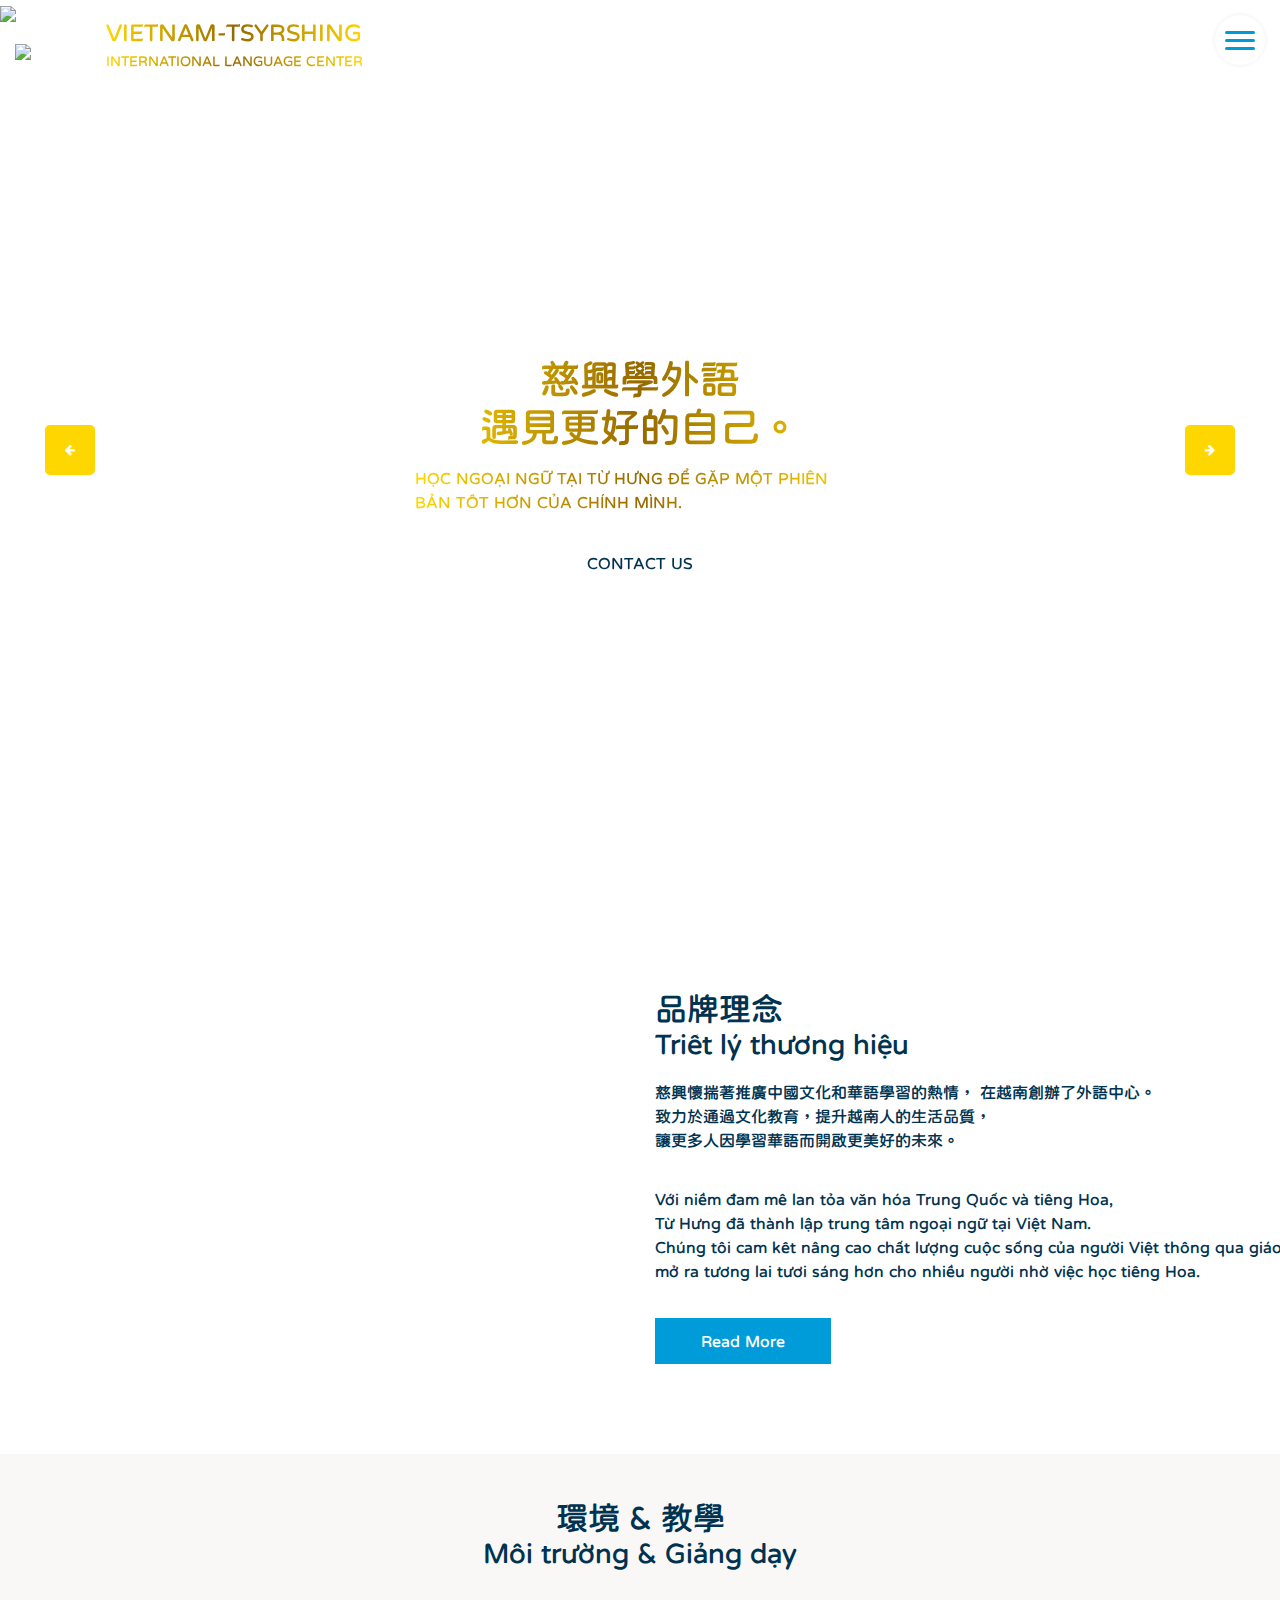
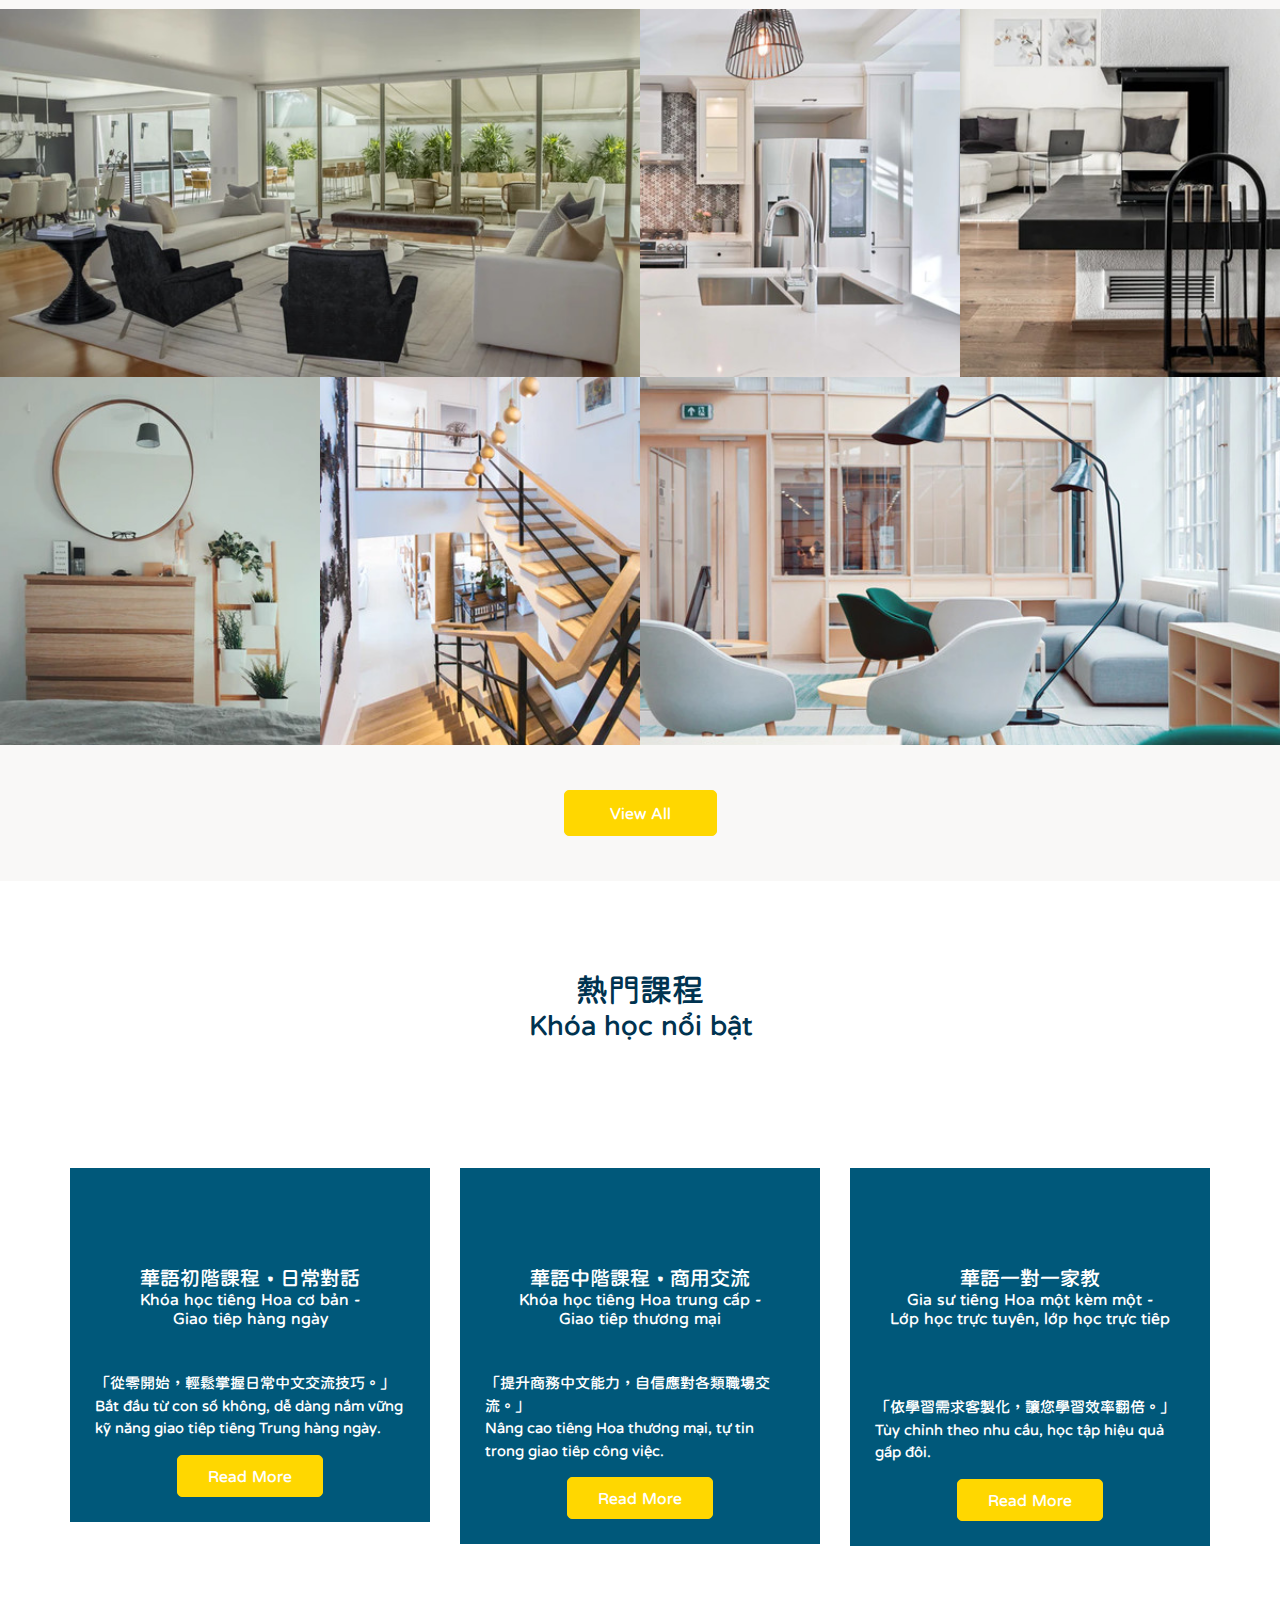
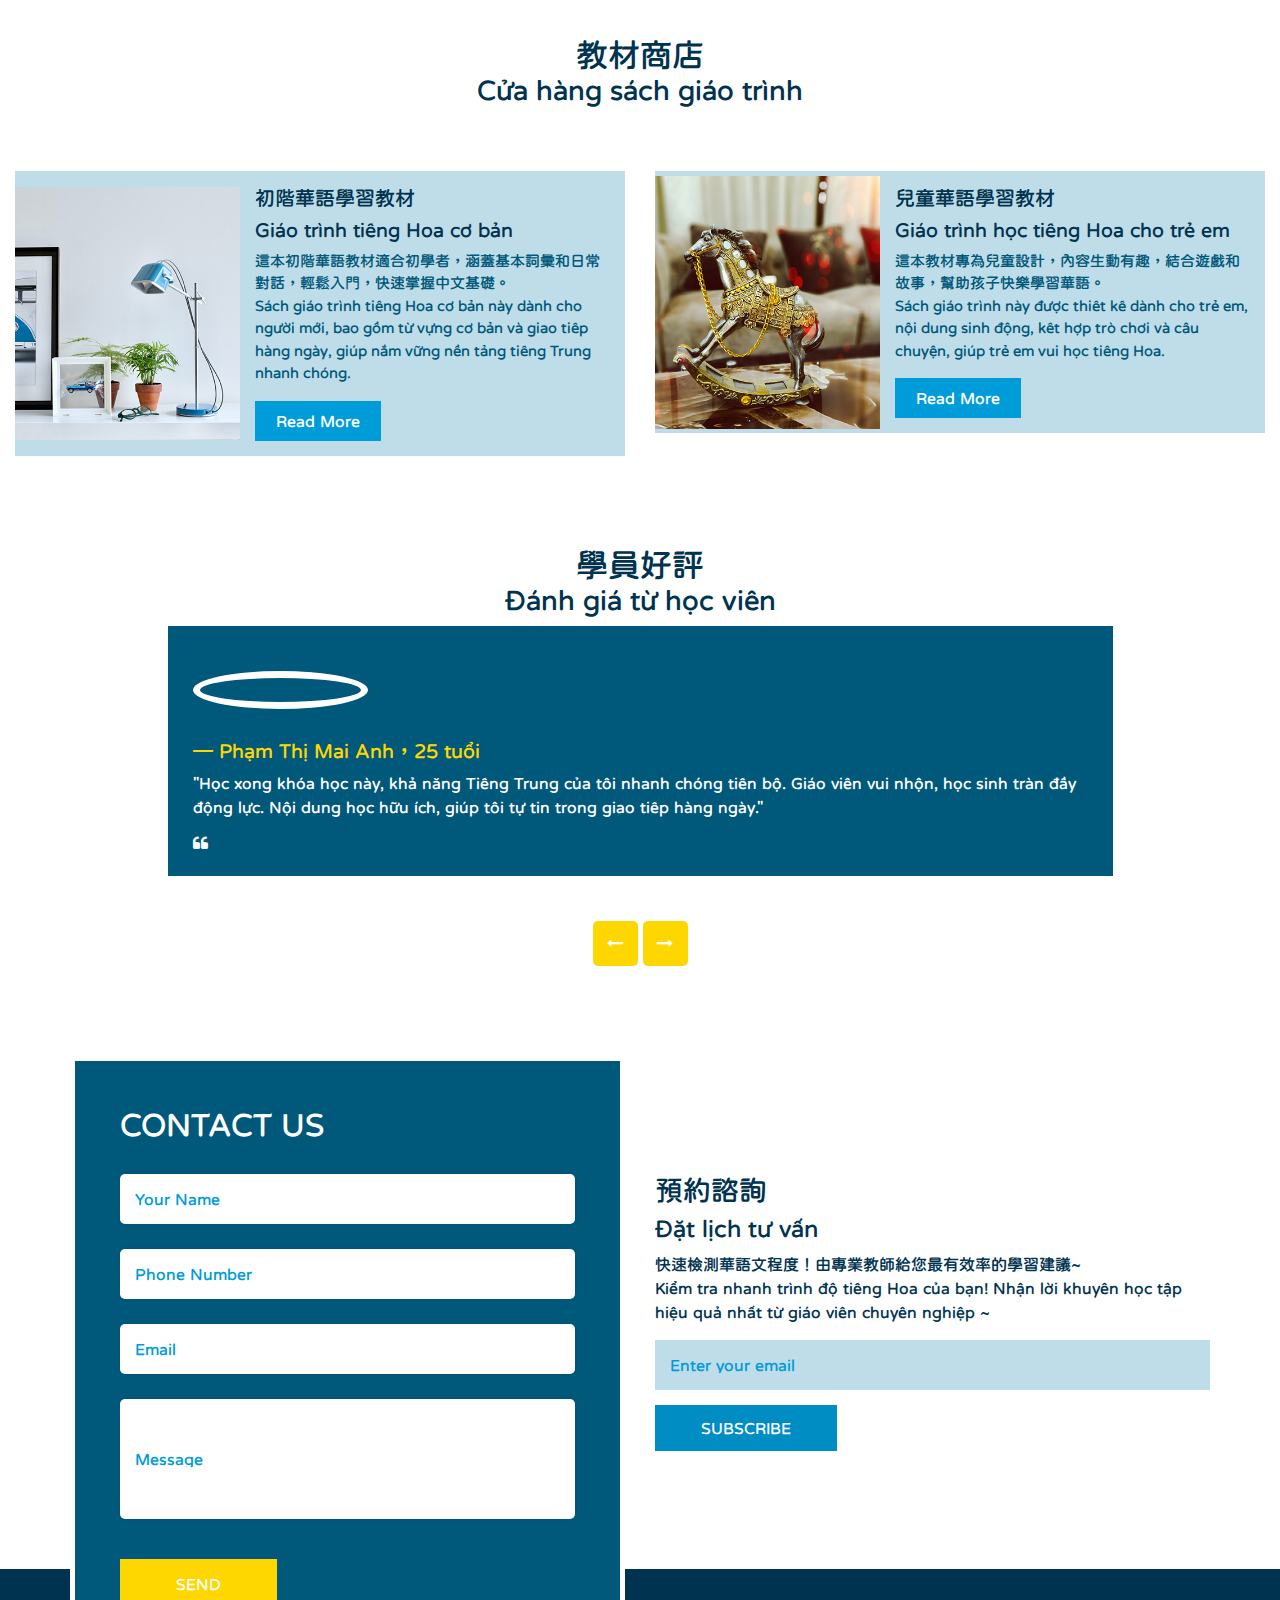
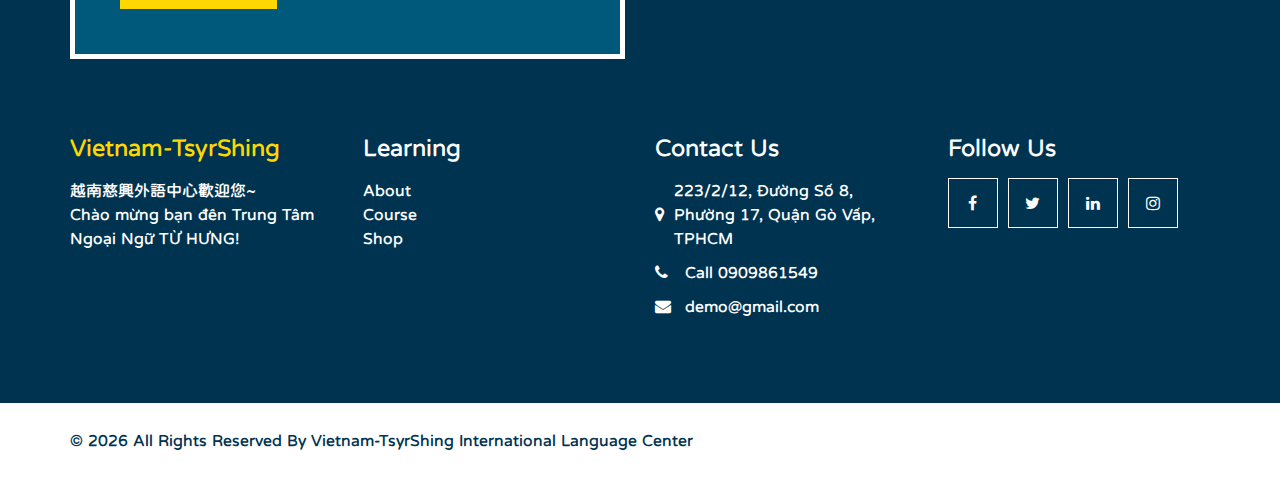
==== commit d916804d: "Update index.html" ====
--- a/index.html
+++ b/index.html
@@ -11,7 +11,7 @@
   <meta name="keywords" content="" />
   <meta name="description" content="" />
   <meta name="author" content="" />
-  <link rel="icon" href="img-vn/favicon.png" type="image/gif" />
+  <link rel="icon" href="image/favicon.png" type="image/gif" />
 
   <title>Vietnam-TsyrShing</title>
 
@@ -40,7 +40,7 @@
   <header class="header_section">
     <div class="container-fluid">
       <nav class="navbar navbar-expand-lg custom_nav-container">
-          <img src="img-vn/favicon.png" style="width: 90px;">
+          <img src="image/favicon.png" style="width: 90px;">
           <div class="logo-container">
             <a class="navbar-brand gold-text" href="index.html">
               <span>
@@ -674,4 +674,4 @@
 
 </body>
 
-</html>+</html>
